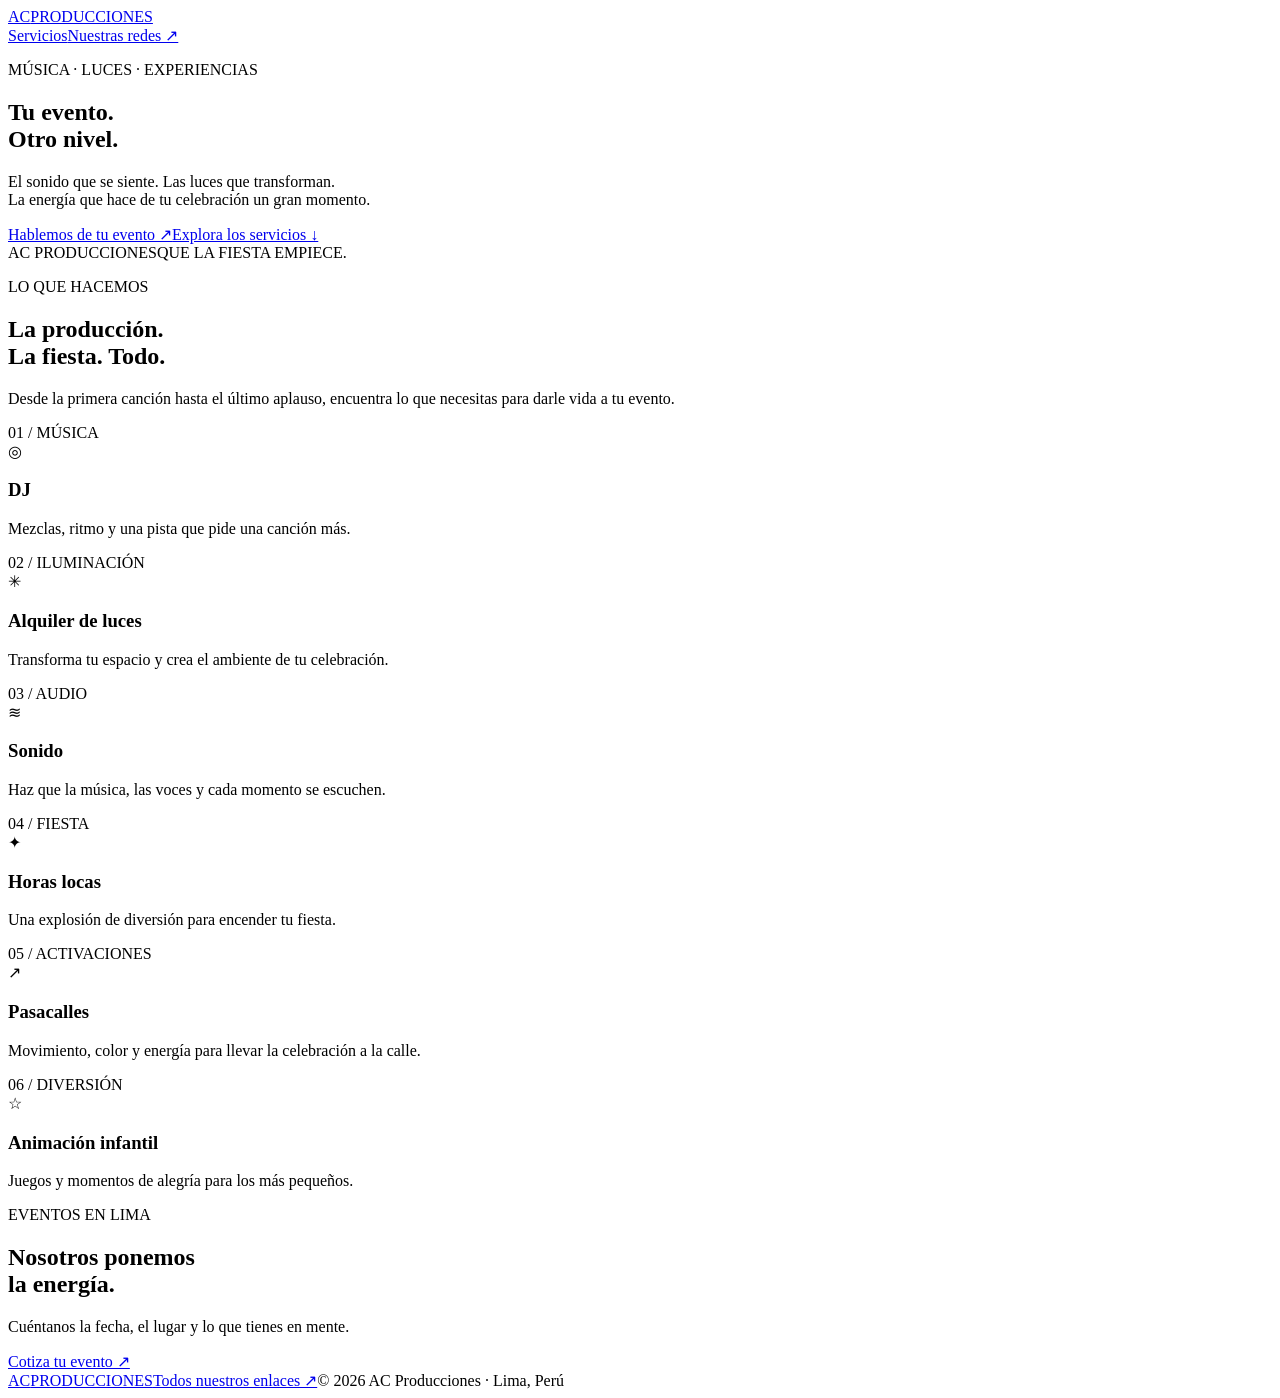
==== public/index.html @ 43426ead "Add AC Producciones website and Firebase Hosting configuration" ====
<!doctype html>
<html lang="es"><head><meta charset="utf-8"><meta name="viewport" content="width=device-width,initial-scale=1"><meta name="theme-color" content="#09090c"><meta name="description" content="AC Producciones: DJ, luces, sonido, horas locas, pasacalles y animación infantil para tu evento."><title>AC Producciones — Dale vida a tu evento</title><link rel="stylesheet" href="/styles.css"><script src="/app.js" defer></script></head>
<body><header class="nav"><a class="brand" href="/" aria-label="AC Producciones, inicio">AC<span>PRODUCCIONES</span></a><nav aria-label="Principal"><a href="#servicios">Servicios</a><a href="/redes">Nuestras redes ↗</a></nav></header>
<main><section class="hero"><div class="orb" aria-hidden="true"></div><p class="eyebrow">MÚSICA · LUCES · EXPERIENCIAS</p><h1>Tu evento.<br><span>Otro nivel.</span></h1><p class="intro">El sonido que se siente. Las luces que transforman.<br>La energía que hace de tu celebración un gran momento.</p><div class="actions"><a class="button primary contact" href="https://www.instagram.com/ac.producciones.pe/" target="_blank" rel="noopener noreferrer">Hablemos de tu evento ↗</a><a class="button" href="#servicios">Explora los servicios ↓</a></div><div class="hero-foot"><span>AC PRODUCCIONES</span><span>QUE LA FIESTA EMPIECE.</span></div></section>
<section id="servicios" class="section"><div class="section-heading"><div><p class="eyebrow">LO QUE HACEMOS</p><h2>La producción.<br>La fiesta. Todo.</h2></div><p>Desde la primera canción hasta el último aplauso, encuentra lo que necesitas para darle vida a tu evento.</p></div><div class="grid">
<article class="card"><span class="number">01 / MÚSICA</span><div class="symbol" aria-hidden="true">◎</div><h3>DJ</h3><p>Mezclas, ritmo y una pista que pide una canción más.</p></article>
<article class="card"><span class="number">02 / ILUMINACIÓN</span><div class="symbol" aria-hidden="true">✳</div><h3>Alquiler de luces</h3><p>Transforma tu espacio y crea el ambiente de tu celebración.</p></article>
<article class="card"><span class="number">03 / AUDIO</span><div class="symbol" aria-hidden="true">≋</div><h3>Sonido</h3><p>Haz que la música, las voces y cada momento se escuchen.</p></article>
<article class="card"><span class="number">04 / FIESTA</span><div class="symbol" aria-hidden="true">✦</div><h3>Horas locas</h3><p>Una explosión de diversión para encender tu fiesta.</p></article>
<article class="card"><span class="number">05 / ACTIVACIONES</span><div class="symbol" aria-hidden="true">↗</div><h3>Pasacalles</h3><p>Movimiento, color y energía para llevar la celebración a la calle.</p></article>
<article class="card"><span class="number">06 / DIVERSIÓN</span><div class="symbol" aria-hidden="true">☆</div><h3>Animación infantil</h3><p>Juegos y momentos de alegría para los más pequeños.</p></article></div></section>
<section class="closing"><p class="eyebrow">EVENTOS EN LIMA</p><h2>Nosotros ponemos<br><span>la energía.</span></h2><p>Cuéntanos la fecha, el lugar y lo que tienes en mente.</p><a class="button primary contact" href="https://www.instagram.com/ac.producciones.pe/" target="_blank" rel="noopener noreferrer">Cotiza tu evento ↗</a></section></main><footer><a class="brand" href="/">AC<span>PRODUCCIONES</span></a><a href="/redes">Todos nuestros enlaces ↗</a><span>© <span id="year">2026</span> AC Producciones · Lima, Perú</span></footer></body></html>
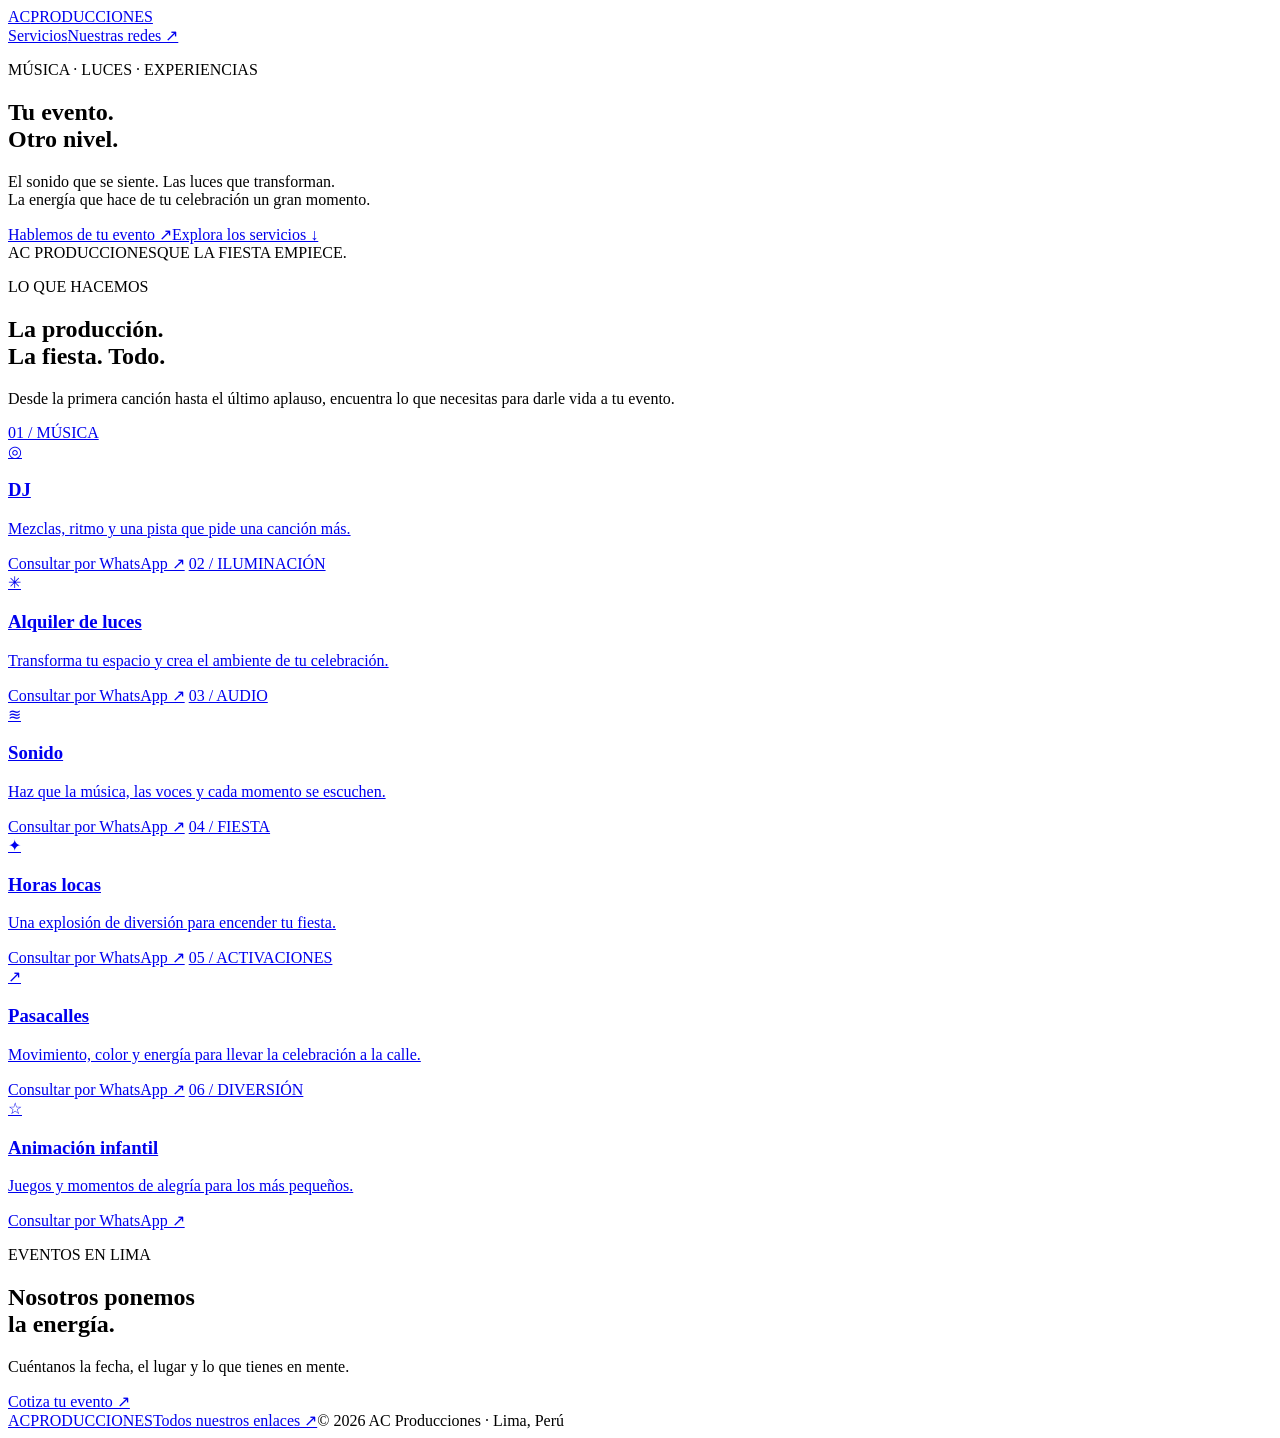
==== commit efc22446: "Connect WhatsApp and add scroll-activated service colors" ====
--- a/public/index.html
+++ b/public/index.html
@@ -1,12 +1,12 @@
 <!doctype html>
 <html lang="es"><head><meta charset="utf-8"><meta name="viewport" content="width=device-width,initial-scale=1"><meta name="theme-color" content="#09090c"><meta name="description" content="AC Producciones: DJ, luces, sonido, horas locas, pasacalles y animación infantil para tu evento."><title>AC Producciones — Dale vida a tu evento</title><link rel="stylesheet" href="/styles.css"><script src="/app.js" defer></script></head>
 <body><header class="nav"><a class="brand" href="/" aria-label="AC Producciones, inicio">AC<span>PRODUCCIONES</span></a><nav aria-label="Principal"><a href="#servicios">Servicios</a><a href="/redes">Nuestras redes ↗</a></nav></header>
-<main><section class="hero"><div class="orb" aria-hidden="true"></div><p class="eyebrow">MÚSICA · LUCES · EXPERIENCIAS</p><h1>Tu evento.<br><span>Otro nivel.</span></h1><p class="intro">El sonido que se siente. Las luces que transforman.<br>La energía que hace de tu celebración un gran momento.</p><div class="actions"><a class="button primary contact" href="https://www.instagram.com/ac.producciones.pe/" target="_blank" rel="noopener noreferrer">Hablemos de tu evento ↗</a><a class="button" href="#servicios">Explora los servicios ↓</a></div><div class="hero-foot"><span>AC PRODUCCIONES</span><span>QUE LA FIESTA EMPIECE.</span></div></section>
+<main><section class="hero"><div class="orb" aria-hidden="true"></div><p class="eyebrow">MÚSICA · LUCES · EXPERIENCIAS</p><h1>Tu evento.<br><span>Otro nivel.</span></h1><p class="intro">El sonido que se siente. Las luces que transforman.<br>La energía que hace de tu celebración un gran momento.</p><div class="actions"><a class="button primary contact" href="https://wa.me/51931505279?text=hola%2C%20me%20interesa%20este%20servicio." target="_blank" rel="noopener noreferrer">Hablemos de tu evento ↗</a><a class="button" href="#servicios">Explora los servicios ↓</a></div><div class="hero-foot"><span>AC PRODUCCIONES</span><span>QUE LA FIESTA EMPIECE.</span></div></section>
 <section id="servicios" class="section"><div class="section-heading"><div><p class="eyebrow">LO QUE HACEMOS</p><h2>La producción.<br>La fiesta. Todo.</h2></div><p>Desde la primera canción hasta el último aplauso, encuentra lo que necesitas para darle vida a tu evento.</p></div><div class="grid">
-<article class="card"><span class="number">01 / MÚSICA</span><div class="symbol" aria-hidden="true">◎</div><h3>DJ</h3><p>Mezclas, ritmo y una pista que pide una canción más.</p></article>
-<article class="card"><span class="number">02 / ILUMINACIÓN</span><div class="symbol" aria-hidden="true">✳</div><h3>Alquiler de luces</h3><p>Transforma tu espacio y crea el ambiente de tu celebración.</p></article>
-<article class="card"><span class="number">03 / AUDIO</span><div class="symbol" aria-hidden="true">≋</div><h3>Sonido</h3><p>Haz que la música, las voces y cada momento se escuchen.</p></article>
-<article class="card"><span class="number">04 / FIESTA</span><div class="symbol" aria-hidden="true">✦</div><h3>Horas locas</h3><p>Una explosión de diversión para encender tu fiesta.</p></article>
-<article class="card"><span class="number">05 / ACTIVACIONES</span><div class="symbol" aria-hidden="true">↗</div><h3>Pasacalles</h3><p>Movimiento, color y energía para llevar la celebración a la calle.</p></article>
-<article class="card"><span class="number">06 / DIVERSIÓN</span><div class="symbol" aria-hidden="true">☆</div><h3>Animación infantil</h3><p>Juegos y momentos de alegría para los más pequeños.</p></article></div></section>
-<section class="closing"><p class="eyebrow">EVENTOS EN LIMA</p><h2>Nosotros ponemos<br><span>la energía.</span></h2><p>Cuéntanos la fecha, el lugar y lo que tienes en mente.</p><a class="button primary contact" href="https://www.instagram.com/ac.producciones.pe/" target="_blank" rel="noopener noreferrer">Cotiza tu evento ↗</a></section></main><footer><a class="brand" href="/">AC<span>PRODUCCIONES</span></a><a href="/redes">Todos nuestros enlaces ↗</a><span>© <span id="year">2026</span> AC Producciones · Lima, Perú</span></footer></body></html>
+<a class="card service-contact" href="https://wa.me/51931505279?text=hola%2C%20me%20interesa%20este%20servicio." target="_blank" rel="noopener noreferrer"><span class="number">01 / MÚSICA</span><div class="symbol" aria-hidden="true">◎</div><h3>DJ</h3><p>Mezclas, ritmo y una pista que pide una canción más.</p><span class="card-cta">Consultar por WhatsApp ↗</span></a>
+<a class="card service-contact" href="https://wa.me/51931505279?text=hola%2C%20me%20interesa%20este%20servicio." target="_blank" rel="noopener noreferrer"><span class="number">02 / ILUMINACIÓN</span><div class="symbol" aria-hidden="true">✳</div><h3>Alquiler de luces</h3><p>Transforma tu espacio y crea el ambiente de tu celebración.</p><span class="card-cta">Consultar por WhatsApp ↗</span></a>
+<a class="card service-contact" href="https://wa.me/51931505279?text=hola%2C%20me%20interesa%20este%20servicio." target="_blank" rel="noopener noreferrer"><span class="number">03 / AUDIO</span><div class="symbol" aria-hidden="true">≋</div><h3>Sonido</h3><p>Haz que la música, las voces y cada momento se escuchen.</p><span class="card-cta">Consultar por WhatsApp ↗</span></a>
+<a class="card service-contact" href="https://wa.me/51931505279?text=hola%2C%20me%20interesa%20este%20servicio." target="_blank" rel="noopener noreferrer"><span class="number">04 / FIESTA</span><div class="symbol" aria-hidden="true">✦</div><h3>Horas locas</h3><p>Una explosión de diversión para encender tu fiesta.</p><span class="card-cta">Consultar por WhatsApp ↗</span></a>
+<a class="card service-contact" href="https://wa.me/51931505279?text=hola%2C%20me%20interesa%20este%20servicio." target="_blank" rel="noopener noreferrer"><span class="number">05 / ACTIVACIONES</span><div class="symbol" aria-hidden="true">↗</div><h3>Pasacalles</h3><p>Movimiento, color y energía para llevar la celebración a la calle.</p><span class="card-cta">Consultar por WhatsApp ↗</span></a>
+<a class="card service-contact" href="https://wa.me/51931505279?text=hola%2C%20me%20interesa%20este%20servicio." target="_blank" rel="noopener noreferrer"><span class="number">06 / DIVERSIÓN</span><div class="symbol" aria-hidden="true">☆</div><h3>Animación infantil</h3><p>Juegos y momentos de alegría para los más pequeños.</p><span class="card-cta">Consultar por WhatsApp ↗</span></a></div></section>
+<section class="closing"><p class="eyebrow">EVENTOS EN LIMA</p><h2>Nosotros ponemos<br><span>la energía.</span></h2><p>Cuéntanos la fecha, el lugar y lo que tienes en mente.</p><a class="button primary contact" href="https://wa.me/51931505279?text=hola%2C%20me%20interesa%20este%20servicio." target="_blank" rel="noopener noreferrer">Cotiza tu evento ↗</a></section></main><footer><a class="brand" href="/">AC<span>PRODUCCIONES</span></a><a href="/redes">Todos nuestros enlaces ↗</a><span>© <span id="year">2026</span> AC Producciones · Lima, Perú</span></footer></body></html>
